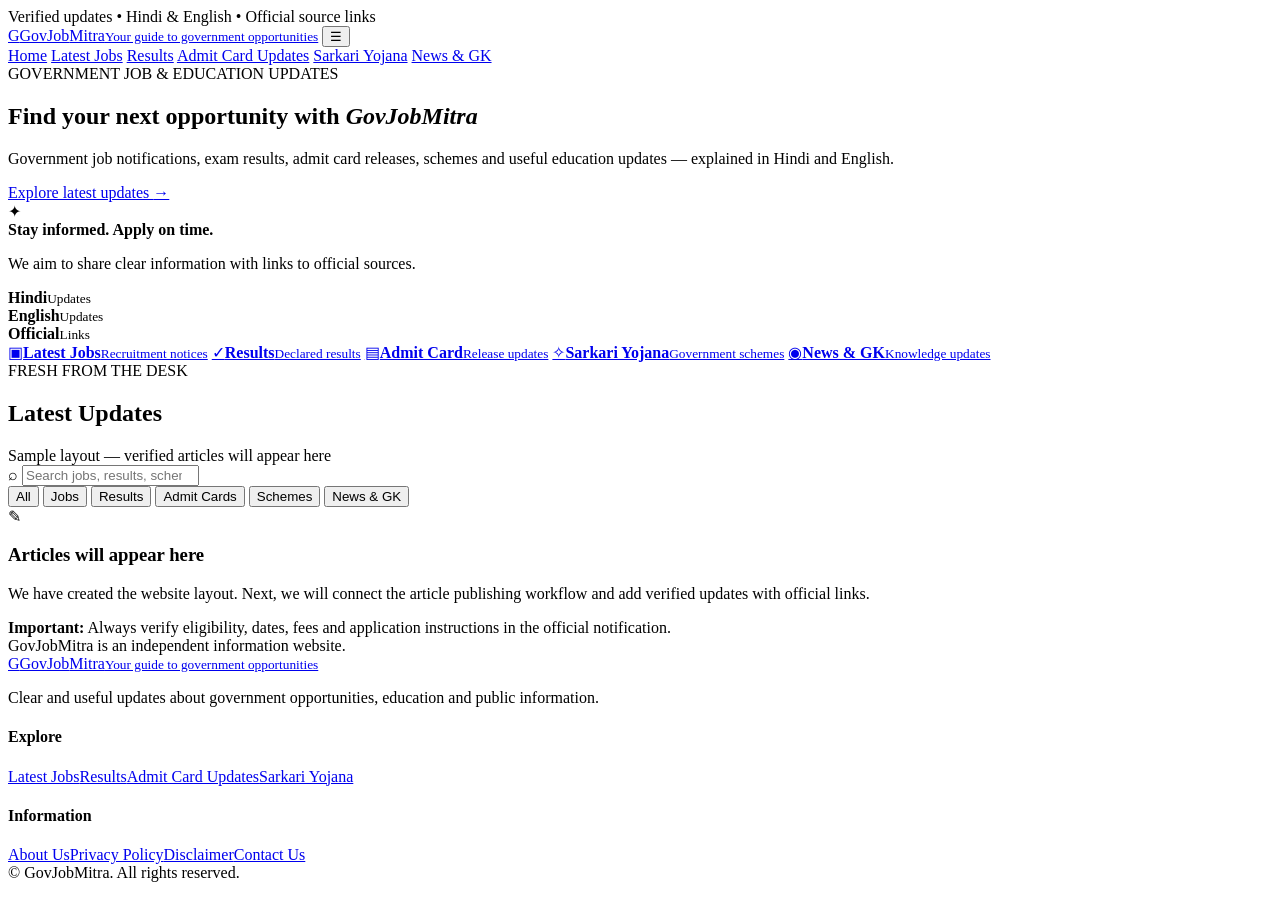
==== index.html @ 8c4be293 "Add files via upload" ====
<!doctype html>
<html lang="en">
<head>
  <meta charset="utf-8">
  <meta name="viewport" content="width=device-width, initial-scale=1">
  <meta name="description" content="GovJobMitra - Government job updates, results, admit card releases, schemes, education news and current affairs in Hindi and English.">
  <meta name="theme-color" content="#123b72">
  <title>GovJobMitra | Government Jobs, Results & Updates</title>
  <link rel="stylesheet" href="assets/style.css">
</head>
<body>
  <div class="topline">Verified updates • Hindi & English • Official source links</div>
  <header class="site-header">
    <a class="brand" href="./" aria-label="GovJobMitra home"><span class="brand-mark">G</span><span>GovJob<span class="brand-accent">Mitra</span><small>Your guide to government opportunities</small></span></a>
    <button class="menu-toggle" id="menuToggle" aria-label="Toggle navigation">☰</button>
    <nav id="mainNav">
      <a class="active" href="./">Home</a>
      <a href="#jobs">Latest Jobs</a>
      <a href="#results">Results</a>
      <a href="#admit-cards">Admit Card Updates</a>
      <a href="#schemes">Sarkari Yojana</a>
      <a href="#news">News & GK</a>
    </nav>
  </header>
  <main>
    <section class="hero">
      <div class="hero-copy">
        <span class="eyebrow">GOVERNMENT JOB & EDUCATION UPDATES</span>
        <h1>Find your next opportunity with <em>GovJobMitra</em></h1>
        <p>Government job notifications, exam results, admit card releases, schemes and useful education updates — explained in Hindi and English.</p>
        <a class="primary-btn" href="#latest">Explore latest updates <span>→</span></a>
      </div>
      <div class="hero-panel">
        <div class="panel-icon">✦</div>
        <strong>Stay informed. Apply on time.</strong>
        <p>We aim to share clear information with links to official sources.</p>
        <div class="hero-stats"><div><b>Hindi</b><small>Updates</small></div><div><b>English</b><small>Updates</small></div><div><b>Official</b><small>Links</small></div></div>
      </div>
    </section>

    <section class="quick-links" aria-label="Browse categories">
      <a href="#jobs"><span>▣</span><b>Latest Jobs</b><small>Recruitment notices</small></a>
      <a href="#results"><span>✓</span><b>Results</b><small>Declared results</small></a>
      <a href="#admit-cards"><span>▤</span><b>Admit Card</b><small>Release updates</small></a>
      <a href="#schemes"><span>✧</span><b>Sarkari Yojana</b><small>Government schemes</small></a>
      <a href="#news"><span>◉</span><b>News & GK</b><small>Knowledge updates</small></a>
    </section>

    <section class="content-section" id="latest">
      <div class="section-heading"><div><span class="eyebrow">FRESH FROM THE DESK</span><h2>Latest Updates</h2></div><span class="muted">Sample layout — verified articles will appear here</span></div>
      <div class="filter-row">
        <label class="searchbox">⌕ <input id="searchInput" type="search" placeholder="Search jobs, results, schemes..."></label>
        <div class="filters" id="filters">
          <button class="filter active" data-filter="All">All</button>
          <button class="filter" data-filter="Jobs">Jobs</button>
          <button class="filter" data-filter="Results">Results</button>
          <button class="filter" data-filter="Admit Card">Admit Cards</button>
          <button class="filter" data-filter="Schemes">Schemes</button>
          <button class="filter" data-filter="News & GK">News & GK</button>
        </div>
      </div>
      <div class="cards" id="articleGrid">
        <article class="empty-state"><div class="empty-icon">✎</div><h3>Articles will appear here</h3><p>We have created the website layout. Next, we will connect the article publishing workflow and add verified updates with official links.</p></article>
      </div>
    </section>

    <section class="notice-strip">
      <div><b>Important:</b> Always verify eligibility, dates, fees and application instructions in the official notification.</div>
      <span>GovJobMitra is an independent information website.</span>
    </section>
  </main>
  <footer>
    <div class="footer-main">
      <div class="footer-brand"><a class="brand" href="./"><span class="brand-mark">G</span><span>GovJob<span class="brand-accent">Mitra</span><small>Your guide to government opportunities</small></span></a><p>Clear and useful updates about government opportunities, education and public information.</p></div>
      <div><h4>Explore</h4><a href="#jobs">Latest Jobs</a><a href="#results">Results</a><a href="#admit-cards">Admit Card Updates</a><a href="#schemes">Sarkari Yojana</a></div>
      <div><h4>Information</h4><a href="about.html">About Us</a><a href="privacy.html">Privacy Policy</a><a href="disclaimer.html">Disclaimer</a><a href="contact.html">Contact Us</a></div>
    </div>
    <div class="copyright">© <span id="year"></span> GovJobMitra. All rights reserved.</div>
  </footer>
  <script src="assets/app.js"></script>
</body>
</html>
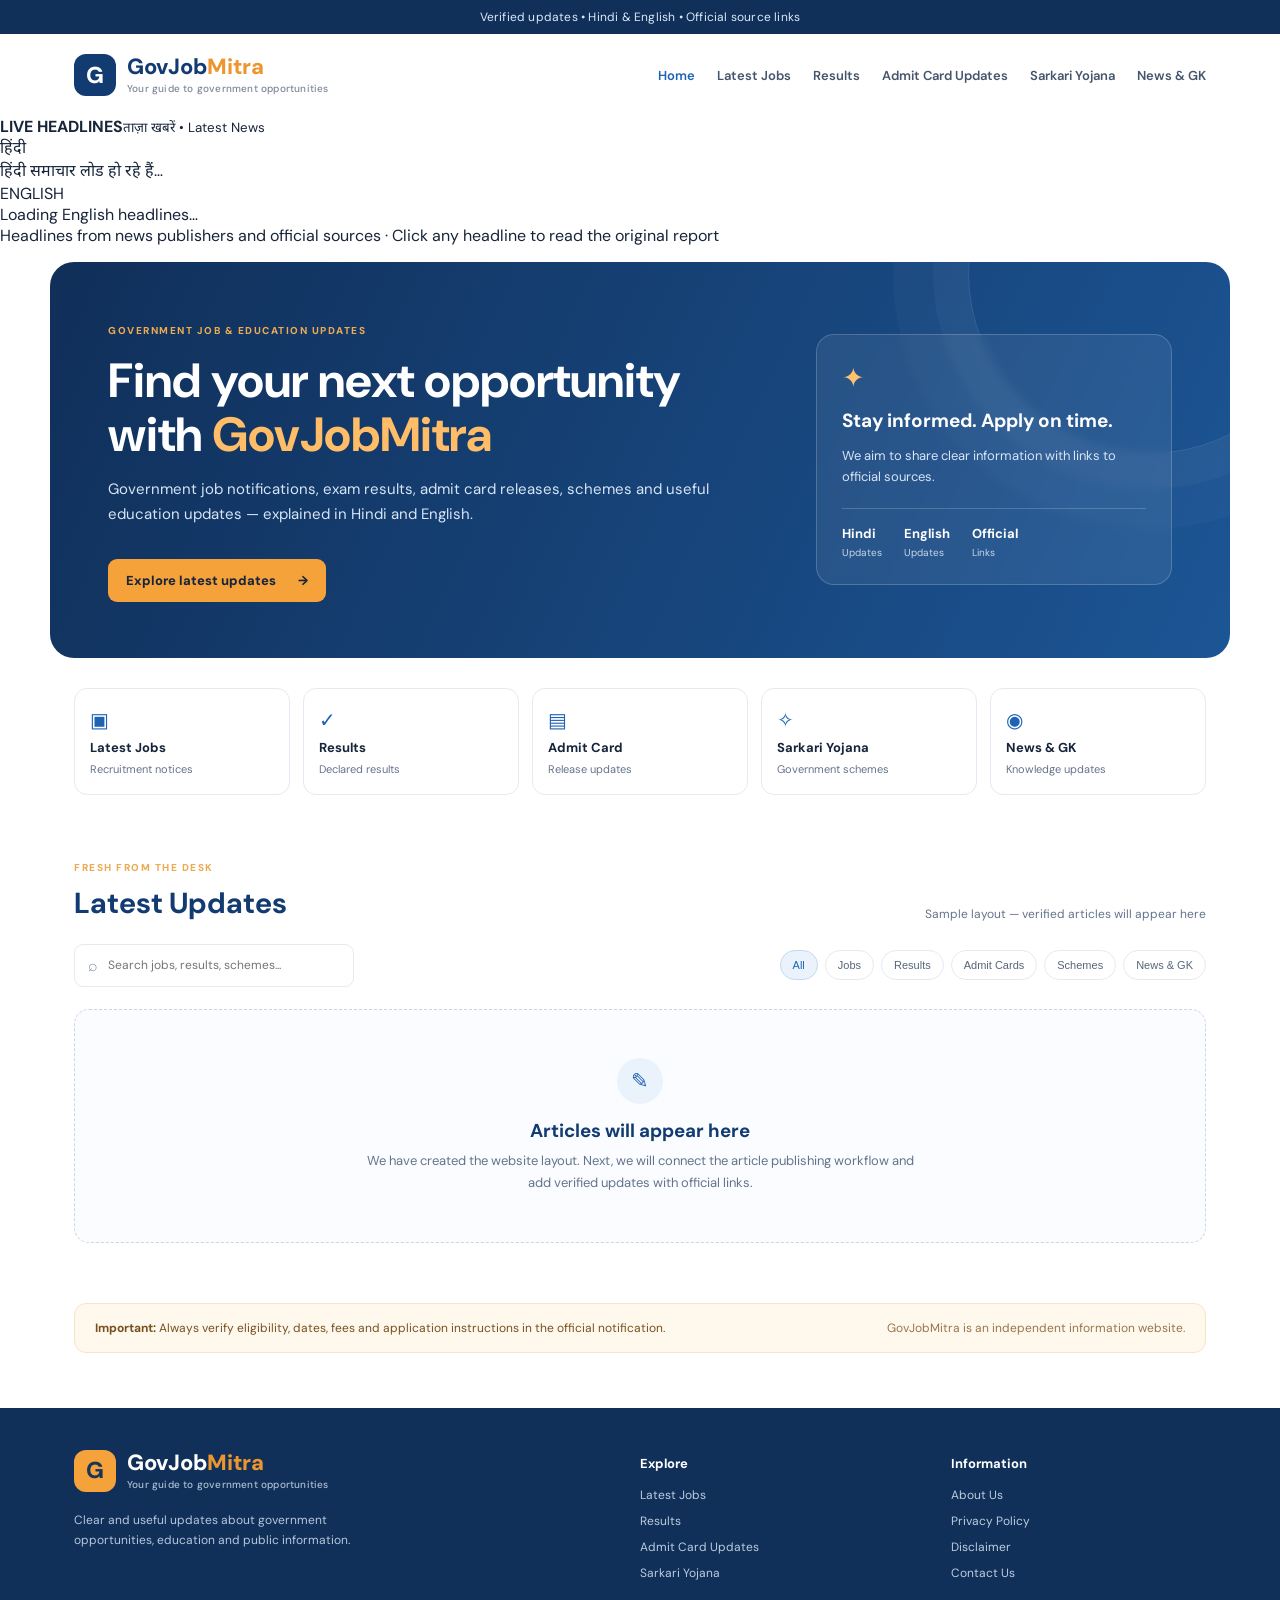
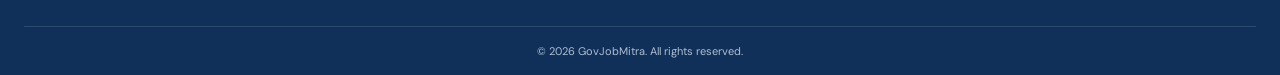
==== commit eca17c9a: "Add files via upload" ====
--- a/index.html
+++ b/index.html
@@ -3,11 +3,35 @@
 <head>
   <meta charset="utf-8">
   <meta name="viewport" content="width=device-width, initial-scale=1">
-  <meta name="description" content="GovJobMitra - Government job updates, results, admit card releases, schemes, education news and current affairs in Hindi and English.">
+  <meta name="description" content="Find the latest government job notifications, exam results, admit card updates, Sarkari Yojana and education news in Hindi and English with official source links.">
   <meta name="theme-color" content="#123b72">
-  <title>GovJobMitra | Government Jobs, Results & Updates</title>
+  <title>GovJobMitra | Government Jobs, Results & Admit Card Updates</title>
   <link rel="stylesheet" href="assets/style.css">
-</head>
+
+  <!-- SEO START -->
+  <meta name="robots" content="index, follow, max-image-preview:large">
+  <link rel="canonical" href="https://govjobmitra.pages.dev/">
+  <meta property="og:type" content="website">
+  <meta property="og:site_name" content="GovJobMitra">
+  <meta property="og:title" content="GovJobMitra | Government Jobs, Results & Admit Card Updates">
+  <meta property="og:description" content="Find the latest government job notifications, exam results, admit card updates, Sarkari Yojana and education news in Hindi and English with official source links.">
+  <meta property="og:url" content="https://govjobmitra.pages.dev/">
+  <meta name="twitter:card" content="summary">
+  <meta name="twitter:title" content="GovJobMitra | Government Jobs, Results & Admit Card Updates">
+  <meta name="twitter:description" content="Find the latest government job notifications, exam results, admit card updates, Sarkari Yojana and education news in Hindi and English with official source links.">
+  <!-- SEO END -->
+  <script type="application/ld+json">
+  {
+    "@context": "https://schema.org",
+    "@type": "WebSite",
+    "name": "GovJobMitra",
+    "url": "https://govjobmitra.pages.dev/",
+    "description": "Government job notifications, results, admit card updates, schemes and education news in Hindi and English.",
+    "inLanguage": ["hi-IN", "en-IN"]
+  }
+  </script>
+
+  </head>
 <body>
   <div class="topline">Verified updates • Hindi & English • Official source links</div>
   <header class="site-header">
@@ -22,7 +46,17 @@
       <a href="#news">News & GK</a>
     </nav>
   </header>
+  <section class="news-ticker" aria-label="Latest Hindi and English news headlines">
+    <div class="ticker-heading"><span class="ticker-live-dot"></span><strong>LIVE HEADLINES</strong><small>ताज़ा खबरें • Latest News</small></div>
+    <div class="ticker-lanes">
+      <div class="ticker-lane"><span class="ticker-language">हिंदी</span><div class="ticker-window"><div class="ticker-track" id="tickerHindi"><span class="ticker-loading">हिंदी समाचार लोड हो रहे हैं…</span></div></div></div>
+      <div class="ticker-lane"><span class="ticker-language english">ENGLISH</span><div class="ticker-window"><div class="ticker-track" id="tickerEnglish"><span class="ticker-loading">Loading English headlines…</span></div></div></div>
+    </div>
+    <div class="ticker-footnote" id="tickerStatus">Headlines from news publishers and official sources · Click any headline to read the original report</div>
+  </section>
   <main>
+    <!-- Ad placements are pre-defined but hidden. No ads or ad scripts load until explicitly enabled. -->
+    <div class="ad-slot" data-ad-position="home-top" hidden aria-hidden="true"></div>
     <section class="hero">
       <div class="hero-copy">
         <span class="eyebrow">GOVERNMENT JOB & EDUCATION UPDATES</span>
@@ -59,11 +93,13 @@
           <button class="filter" data-filter="News & GK">News & GK</button>
         </div>
       </div>
+      <div class="ad-slot" data-ad-position="home-feed" hidden aria-hidden="true"></div>
       <div class="cards" id="articleGrid">
         <article class="empty-state"><div class="empty-icon">✎</div><h3>Articles will appear here</h3><p>We have created the website layout. Next, we will connect the article publishing workflow and add verified updates with official links.</p></article>
       </div>
     </section>
 
+    <div class="ad-slot" data-ad-position="home-bottom" hidden aria-hidden="true"></div>
     <section class="notice-strip">
       <div><b>Important:</b> Always verify eligibility, dates, fees and application instructions in the official notification.</div>
       <span>GovJobMitra is an independent information website.</span>
--- a/assets/style.css
+++ b/assets/style.css
@@ -0,0 +1,3 @@
+@import url('https://fonts.googleapis.com/css2?family=DM+Sans:wght@400;500;600;700;800&family=Noto+Sans+Devanagari:wght@400;500;600;700&display=swap');
+:root{--navy:#123b72;--blue:#1f63b5;--ink:#17253a;--muted:#64748b;--line:#e5eaf1;--pale:#f3f7fc;--orange:#f59b32}
+*{box-sizing:border-box}html{scroll-behavior:smooth}body{margin:0;color:var(--ink);font-family:'DM Sans','Noto Sans Devanagari',sans-serif;background:#fff}.topline{background:#102f59;color:#dce9fb;text-align:center;padding:9px 16px;font-size:12px;letter-spacing:.2px}.site-header{max-width:1180px;margin:auto;padding:20px 24px;display:flex;align-items:center;justify-content:space-between;gap:24px}.brand{display:flex;align-items:center;gap:11px;text-decoration:none;color:var(--navy);font-weight:800;font-size:22px;line-height:1}.brand small{display:block;color:#7b8798;font-size:10px;font-weight:500;margin-top:6px;letter-spacing:.2px}.brand-mark{display:grid;place-items:center;background:var(--navy);color:white;border-radius:12px;width:42px;height:42px;font-size:23px}.brand-accent{color:#ed9630}nav{display:flex;align-items:center;gap:22px}nav a{font-size:13px;font-weight:600;text-decoration:none;color:#45546a}nav a:hover,nav a.active{color:var(--blue)}.menu-toggle{display:none;border:1px solid var(--line);background:white;border-radius:8px;padding:8px 12px;font-size:20px}.hero{max-width:1180px;margin:16px auto 30px;padding:56px 58px;border-radius:24px;background:linear-gradient(115deg,#102f59,#1c5595);color:white;display:grid;grid-template-columns:1.5fr .8fr;gap:40px;align-items:center;overflow:hidden;position:relative}.hero:after{content:"";position:absolute;width:360px;height:360px;border:1px solid #ffffff20;border-radius:50%;right:-100px;top:-170px;box-shadow:0 0 0 35px #ffffff08,0 0 0 75px #ffffff06}.eyebrow{font-size:10px;font-weight:800;letter-spacing:1.5px;color:#edaa54}.hero h1{font-size:clamp(32px,4vw,48px);line-height:1.12;max-width:650px;margin:15px 0}.hero h1 em{font-style:normal;color:#ffbd68}.hero-copy p{max-width:620px;color:#d7e5f6;line-height:1.7;font-size:15px}.primary-btn{display:inline-flex;gap:22px;align-items:center;margin-top:16px;padding:13px 18px;border-radius:9px;background:#f5a23b;color:#17253a;text-decoration:none;font-weight:800;font-size:13px}.hero-panel{z-index:1;background:#ffffff12;border:1px solid #ffffff30;border-radius:18px;padding:25px;backdrop-filter:blur(4px)}.panel-icon{font-size:27px;color:#ffc16d}.hero-panel strong{display:block;font-size:19px;margin:13px 0 8px}.hero-panel p{font-size:13px;color:#d7e5f6;line-height:1.6}.hero-stats{display:flex;gap:22px;border-top:1px solid #ffffff30;margin-top:20px;padding-top:16px}.hero-stats b,.hero-stats small{display:block}.hero-stats b{font-size:13px}.hero-stats small{font-size:10px;color:#c6d7ea;margin-top:4px}.quick-links{max-width:1180px;margin:0 auto 60px;padding:0 24px;display:grid;grid-template-columns:repeat(5,1fr);gap:13px}.quick-links a{padding:18px 15px;border:1px solid var(--line);border-radius:13px;text-decoration:none;color:var(--ink);display:grid;gap:6px;transition:.2s}.quick-links a:hover{border-color:#9dbce2;transform:translateY(-2px);box-shadow:0 8px 24px #183b6410}.quick-links span{color:var(--blue);font-size:20px}.quick-links b{font-size:13px}.quick-links small{font-size:11px;color:var(--muted)}.content-section{max-width:1180px;margin:0 auto;padding:0 24px 60px}.section-heading{display:flex;align-items:end;justify-content:space-between;margin-bottom:22px}.section-heading h2{font-size:29px;margin:8px 0 0;color:var(--navy)}.muted{font-size:12px;color:var(--muted)}.filter-row{display:flex;justify-content:space-between;align-items:center;gap:20px;flex-wrap:wrap;margin-bottom:22px}.searchbox{border:1px solid var(--line);border-radius:9px;padding:10px 13px;color:#8492a6;min-width:280px;display:flex;gap:8px;align-items:center}.searchbox input{border:0;outline:0;font:inherit;font-size:12px;width:100%}.filters{display:flex;gap:7px;flex-wrap:wrap}.filter{border:1px solid var(--line);background:white;border-radius:30px;padding:8px 12px;font-size:11px;color:#56657a;cursor:pointer}.filter.active,.filter:hover{background:#eaf2fc;border-color:#c5d9f1;color:var(--blue)}.cards{display:grid;grid-template-columns:repeat(3,1fr);gap:16px}.empty-state{grid-column:1/-1;border:1px dashed #cbd6e3;background:#fafcff;border-radius:15px;text-align:center;padding:48px 20px}.empty-icon{margin:auto;background:#eaf2fc;color:var(--blue);width:46px;height:46px;border-radius:50%;display:grid;place-items:center;font-size:21px}.empty-state h3{margin:14px 0 7px;color:var(--navy)}.empty-state p{max-width:570px;margin:auto;color:var(--muted);font-size:13px;line-height:1.7}.notice-strip{max-width:1132px;margin:0 auto 55px;background:#fff8ed;border:1px solid #f7e4c6;border-radius:12px;padding:16px 20px;display:flex;justify-content:space-between;gap:18px;color:#75511f;font-size:12px}.notice-strip span{color:#96764a}footer{background:#102f59;color:#d9e5f4;padding:42px 24px 0}.footer-main{max-width:1132px;margin:auto;display:grid;grid-template-columns:2fr 1fr 1fr;gap:55px;padding-bottom:35px}.footer-brand .brand{color:white}.footer-brand .brand-mark{background:#f5a23b;color:#17345a}.footer-brand .brand small{color:#aebfd3}.footer-brand p{max-width:330px;color:#b7c8dc;font-size:12px;line-height:1.7;margin-top:18px}footer h4{font-size:13px;color:white;margin:5px 0 15px}footer .footer-main>div:not(:first-child) a{display:block;color:#bdcde0;text-decoration:none;font-size:12px;margin:10px 0}footer a:hover{color:#ffc16d!important}.copyright{border-top:1px solid #ffffff20;text-align:center;padding:17px;font-size:11px;color:#aebfd3}.legal{max-width:850px;margin:55px auto;padding:0 24px;min-height:45vh;line-height:1.8}.legal h1{color:var(--navy)}@media(max-width:850px){.site-header{padding:16px 20px;flex-wrap:wrap}.menu-toggle{display:block}nav{display:none;width:100%;flex-direction:column;align-items:flex-start;gap:0;padding:8px 0}nav.open{display:flex}nav a{padding:10px 0}.hero{margin:10px 16px 25px;padding:36px 27px;grid-template-columns:1fr}.hero-panel{max-width:440px}.quick-links{grid-template-columns:repeat(2,1fr);padding:0 16px;margin-bottom:45px}.quick-links a:last-child{grid-column:span 2}.content-section{padding:0 16px 45px}.cards{grid-template-columns:1fr 1fr}.notice-strip{margin:0 16px 40px;display:block}.notice-strip span{display:block;margin-top:8px}.footer-main{grid-template-columns:1fr 1fr;gap:25px}.footer-brand{grid-column:1/-1}}@media(max-width:560px){.hero{padding:31px 22px}.hero h1{font-size:34px}.section-heading{display:block}.muted{display:block;margin-top:10px}.cards{grid-template-columns:1fr}.searchbox{min-width:100%}.footer-main{grid-template-columns:1fr 1fr;gap:20px}.footer-brand{grid-column:1/-1}}
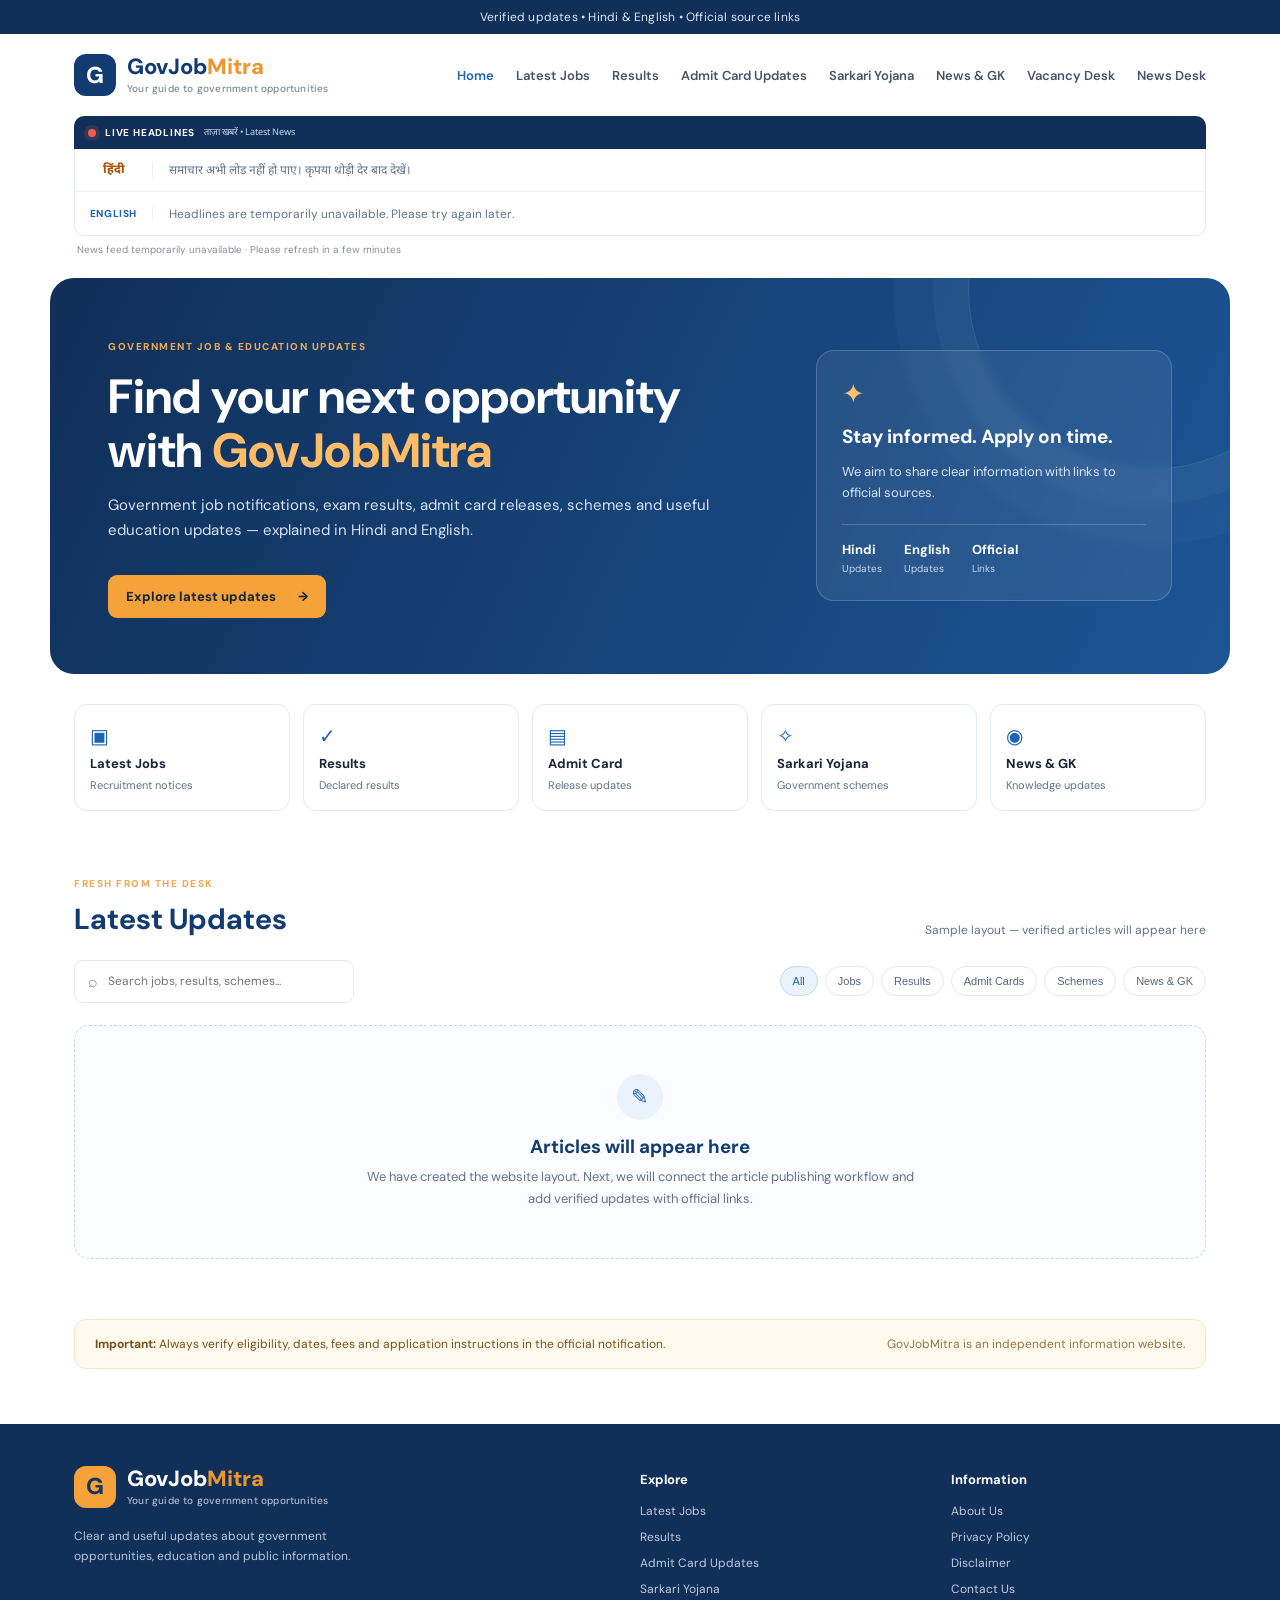
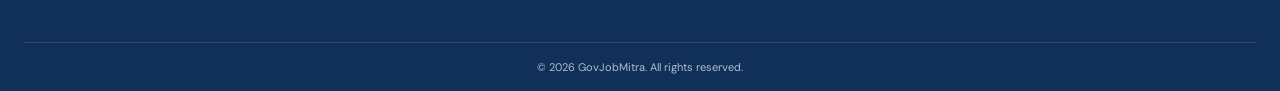
==== commit ec8a1754: "Add editorial desks to site navigation" ====
--- a/index.html
+++ b/index.html
@@ -44,6 +44,8 @@
       <a href="#admit-cards">Admit Card Updates</a>
       <a href="#schemes">Sarkari Yojana</a>
       <a href="#news">News & GK</a>
+      <a href="vacancy-desk.html">Vacancy Desk</a>
+      <a href="news-desk.html">News Desk</a>
     </nav>
   </header>
   <section class="news-ticker" aria-label="Latest Hindi and English news headlines">
--- a/assets/style.css
+++ b/assets/style.css
@@ -1,3 +1,33 @@
 @import url('https://fonts.googleapis.com/css2?family=DM+Sans:wght@400;500;600;700;800&family=Noto+Sans+Devanagari:wght@400;500;600;700&display=swap');
 :root{--navy:#123b72;--blue:#1f63b5;--ink:#17253a;--muted:#64748b;--line:#e5eaf1;--pale:#f3f7fc;--orange:#f59b32}
 *{box-sizing:border-box}html{scroll-behavior:smooth}body{margin:0;color:var(--ink);font-family:'DM Sans','Noto Sans Devanagari',sans-serif;background:#fff}.topline{background:#102f59;color:#dce9fb;text-align:center;padding:9px 16px;font-size:12px;letter-spacing:.2px}.site-header{max-width:1180px;margin:auto;padding:20px 24px;display:flex;align-items:center;justify-content:space-between;gap:24px}.brand{display:flex;align-items:center;gap:11px;text-decoration:none;color:var(--navy);font-weight:800;font-size:22px;line-height:1}.brand small{display:block;color:#7b8798;font-size:10px;font-weight:500;margin-top:6px;letter-spacing:.2px}.brand-mark{display:grid;place-items:center;background:var(--navy);color:white;border-radius:12px;width:42px;height:42px;font-size:23px}.brand-accent{color:#ed9630}nav{display:flex;align-items:center;gap:22px}nav a{font-size:13px;font-weight:600;text-decoration:none;color:#45546a}nav a:hover,nav a.active{color:var(--blue)}.menu-toggle{display:none;border:1px solid var(--line);background:white;border-radius:8px;padding:8px 12px;font-size:20px}.hero{max-width:1180px;margin:16px auto 30px;padding:56px 58px;border-radius:24px;background:linear-gradient(115deg,#102f59,#1c5595);color:white;display:grid;grid-template-columns:1.5fr .8fr;gap:40px;align-items:center;overflow:hidden;position:relative}.hero:after{content:"";position:absolute;width:360px;height:360px;border:1px solid #ffffff20;border-radius:50%;right:-100px;top:-170px;box-shadow:0 0 0 35px #ffffff08,0 0 0 75px #ffffff06}.eyebrow{font-size:10px;font-weight:800;letter-spacing:1.5px;color:#edaa54}.hero h1{font-size:clamp(32px,4vw,48px);line-height:1.12;max-width:650px;margin:15px 0}.hero h1 em{font-style:normal;color:#ffbd68}.hero-copy p{max-width:620px;color:#d7e5f6;line-height:1.7;font-size:15px}.primary-btn{display:inline-flex;gap:22px;align-items:center;margin-top:16px;padding:13px 18px;border-radius:9px;background:#f5a23b;color:#17253a;text-decoration:none;font-weight:800;font-size:13px}.hero-panel{z-index:1;background:#ffffff12;border:1px solid #ffffff30;border-radius:18px;padding:25px;backdrop-filter:blur(4px)}.panel-icon{font-size:27px;color:#ffc16d}.hero-panel strong{display:block;font-size:19px;margin:13px 0 8px}.hero-panel p{font-size:13px;color:#d7e5f6;line-height:1.6}.hero-stats{display:flex;gap:22px;border-top:1px solid #ffffff30;margin-top:20px;padding-top:16px}.hero-stats b,.hero-stats small{display:block}.hero-stats b{font-size:13px}.hero-stats small{font-size:10px;color:#c6d7ea;margin-top:4px}.quick-links{max-width:1180px;margin:0 auto 60px;padding:0 24px;display:grid;grid-template-columns:repeat(5,1fr);gap:13px}.quick-links a{padding:18px 15px;border:1px solid var(--line);border-radius:13px;text-decoration:none;color:var(--ink);display:grid;gap:6px;transition:.2s}.quick-links a:hover{border-color:#9dbce2;transform:translateY(-2px);box-shadow:0 8px 24px #183b6410}.quick-links span{color:var(--blue);font-size:20px}.quick-links b{font-size:13px}.quick-links small{font-size:11px;color:var(--muted)}.content-section{max-width:1180px;margin:0 auto;padding:0 24px 60px}.section-heading{display:flex;align-items:end;justify-content:space-between;margin-bottom:22px}.section-heading h2{font-size:29px;margin:8px 0 0;color:var(--navy)}.muted{font-size:12px;color:var(--muted)}.filter-row{display:flex;justify-content:space-between;align-items:center;gap:20px;flex-wrap:wrap;margin-bottom:22px}.searchbox{border:1px solid var(--line);border-radius:9px;padding:10px 13px;color:#8492a6;min-width:280px;display:flex;gap:8px;align-items:center}.searchbox input{border:0;outline:0;font:inherit;font-size:12px;width:100%}.filters{display:flex;gap:7px;flex-wrap:wrap}.filter{border:1px solid var(--line);background:white;border-radius:30px;padding:8px 12px;font-size:11px;color:#56657a;cursor:pointer}.filter.active,.filter:hover{background:#eaf2fc;border-color:#c5d9f1;color:var(--blue)}.cards{display:grid;grid-template-columns:repeat(3,1fr);gap:16px}.empty-state{grid-column:1/-1;border:1px dashed #cbd6e3;background:#fafcff;border-radius:15px;text-align:center;padding:48px 20px}.empty-icon{margin:auto;background:#eaf2fc;color:var(--blue);width:46px;height:46px;border-radius:50%;display:grid;place-items:center;font-size:21px}.empty-state h3{margin:14px 0 7px;color:var(--navy)}.empty-state p{max-width:570px;margin:auto;color:var(--muted);font-size:13px;line-height:1.7}.notice-strip{max-width:1132px;margin:0 auto 55px;background:#fff8ed;border:1px solid #f7e4c6;border-radius:12px;padding:16px 20px;display:flex;justify-content:space-between;gap:18px;color:#75511f;font-size:12px}.notice-strip span{color:#96764a}footer{background:#102f59;color:#d9e5f4;padding:42px 24px 0}.footer-main{max-width:1132px;margin:auto;display:grid;grid-template-columns:2fr 1fr 1fr;gap:55px;padding-bottom:35px}.footer-brand .brand{color:white}.footer-brand .brand-mark{background:#f5a23b;color:#17345a}.footer-brand .brand small{color:#aebfd3}.footer-brand p{max-width:330px;color:#b7c8dc;font-size:12px;line-height:1.7;margin-top:18px}footer h4{font-size:13px;color:white;margin:5px 0 15px}footer .footer-main>div:not(:first-child) a{display:block;color:#bdcde0;text-decoration:none;font-size:12px;margin:10px 0}footer a:hover{color:#ffc16d!important}.copyright{border-top:1px solid #ffffff20;text-align:center;padding:17px;font-size:11px;color:#aebfd3}.legal{max-width:850px;margin:55px auto;padding:0 24px;min-height:45vh;line-height:1.8}.legal h1{color:var(--navy)}@media(max-width:850px){.site-header{padding:16px 20px;flex-wrap:wrap}.menu-toggle{display:block}nav{display:none;width:100%;flex-direction:column;align-items:flex-start;gap:0;padding:8px 0}nav.open{display:flex}nav a{padding:10px 0}.hero{margin:10px 16px 25px;padding:36px 27px;grid-template-columns:1fr}.hero-panel{max-width:440px}.quick-links{grid-template-columns:repeat(2,1fr);padding:0 16px;margin-bottom:45px}.quick-links a:last-child{grid-column:span 2}.content-section{padding:0 16px 45px}.cards{grid-template-columns:1fr 1fr}.notice-strip{margin:0 16px 40px;display:block}.notice-strip span{display:block;margin-top:8px}.footer-main{grid-template-columns:1fr 1fr;gap:25px}.footer-brand{grid-column:1/-1}}@media(max-width:560px){.hero{padding:31px 22px}.hero h1{font-size:34px}.section-heading{display:block}.muted{display:block;margin-top:10px}.cards{grid-template-columns:1fr}.searchbox{min-width:100%}.footer-main{grid-template-columns:1fr 1fr;gap:20px}.footer-brand{grid-column:1/-1}}
+
+
+/* Hindi + English live news ticker */
+.news-ticker{max-width:1180px;margin:0 auto 22px;padding:0 24px;color:var(--ink)}
+.ticker-heading{display:flex;align-items:center;gap:9px;padding:10px 14px;background:#102f59;color:#fff;border-radius:10px 10px 0 0;font-size:11px}
+.ticker-heading strong{letter-spacing:.8px;font-size:10px}
+.ticker-heading small{color:#c8d9ee;font-family:'Noto Sans Devanagari',sans-serif}
+.ticker-live-dot{width:8px;height:8px;background:#f35d54;border-radius:50%;box-shadow:0 0 0 4px #f35d5428;flex:none}
+.ticker-lanes{border:1px solid var(--line);border-top:0;border-radius:0 0 10px 10px;overflow:hidden;background:#fff}
+.ticker-lane{display:flex;align-items:center;min-height:43px;border-bottom:1px solid #edf1f6;overflow:hidden}
+.ticker-lane:last-child{border-bottom:0}
+.ticker-language{width:78px;flex:none;text-align:center;font-family:'Noto Sans Devanagari',sans-serif;font-size:12px;font-weight:800;color:#b45309;border-right:1px solid #edf1f6}
+.ticker-language.english{font-family:'DM Sans',sans-serif;color:var(--blue);font-size:10px;letter-spacing:.6px}
+.ticker-window{overflow:hidden;white-space:nowrap;flex:1;min-width:0}
+.ticker-track{display:flex;width:max-content;align-items:center}
+.ticker-group{display:flex;align-items:center;flex:none;animation:ticker-scroll 95s linear infinite}
+.ticker-lane:hover .ticker-group{animation-play-state:paused}
+.ticker-item{display:inline-flex;align-items:center;gap:8px;padding:0 24px;border-right:1px solid #e8edf4;color:#334155;text-decoration:none;font-size:12px;white-space:nowrap;max-width:620px}
+.ticker-item:hover{color:var(--blue);text-decoration:underline}
+.ticker-source{font-size:10px;font-weight:800;color:#d97706}
+.ticker-loading{padding:12px 16px;color:var(--muted);font-size:12px}
+.ticker-footnote{padding:7px 3px 0;color:#8290a2;font-size:10px}
+@keyframes ticker-scroll{from{transform:translateX(0)}to{transform:translateX(-100%)}}
+@media(max-width:850px){.news-ticker{padding:0 16px;margin-bottom:18px}.ticker-item{padding:0 16px;max-width:460px}}
+@media(prefers-reduced-motion:reduce){.ticker-group{animation:none}}
+
+/* Internal news detail page */
+.back-home{color:var(--blue);text-decoration:none;font-weight:700;font-size:13px}.news-detail-wrap{max-width:1080px;margin:24px auto 60px;padding:0 24px}.news-breadcrumb{font-size:12px;color:var(--muted);margin-bottom:18px}.news-breadcrumb a{color:var(--blue);text-decoration:none}.news-detail{border:1px solid var(--line);border-radius:18px;padding:34px;background:#fff;box-shadow:0 10px 30px #183b6408}.news-category{display:inline-block;color:#a85b09;background:#fff4e5;border-radius:30px;padding:6px 10px;font-size:10px;font-weight:800;letter-spacing:.4px}.news-detail h1{font-size:clamp(25px,4vw,38px);line-height:1.3;color:var(--navy);margin:16px 0 10px}.news-meta{font-size:12px;color:var(--muted)}.news-summary{font-size:16px;line-height:1.8;color:#43536a;margin:25px 0}.news-note{background:#f3f7fc;border-left:3px solid var(--blue);padding:14px 16px;color:#53657b;font-size:12px;line-height:1.7;margin:20px 0}.related-news{margin-top:42px}.related-grid{display:grid;grid-template-columns:repeat(3,1fr);gap:14px}.related-card{display:block;padding:18px;border:1px solid var(--line);border-radius:13px;text-decoration:none;color:var(--ink);transition:.2s}.related-card:hover{border-color:#9dbce2;transform:translateY(-2px)}.related-card h3{font-size:15px;line-height:1.5;color:var(--navy);margin:12px 0}.related-card small{font-size:11px;color:var(--muted)}@media(max-width:700px){.news-detail-wrap{padding:0 16px}.news-detail{padding:22px}.related-grid{grid-template-columns:1fr}}
+
+.news-section-title{font-size:19px;color:var(--navy);margin:24px 0 10px}.news-source-line{font-size:12px;color:var(--muted);margin-top:24px}.news-source-line a{color:var(--blue);font-weight:700;text-decoration:none}.news-source-line a:hover{text-decoration:underline}
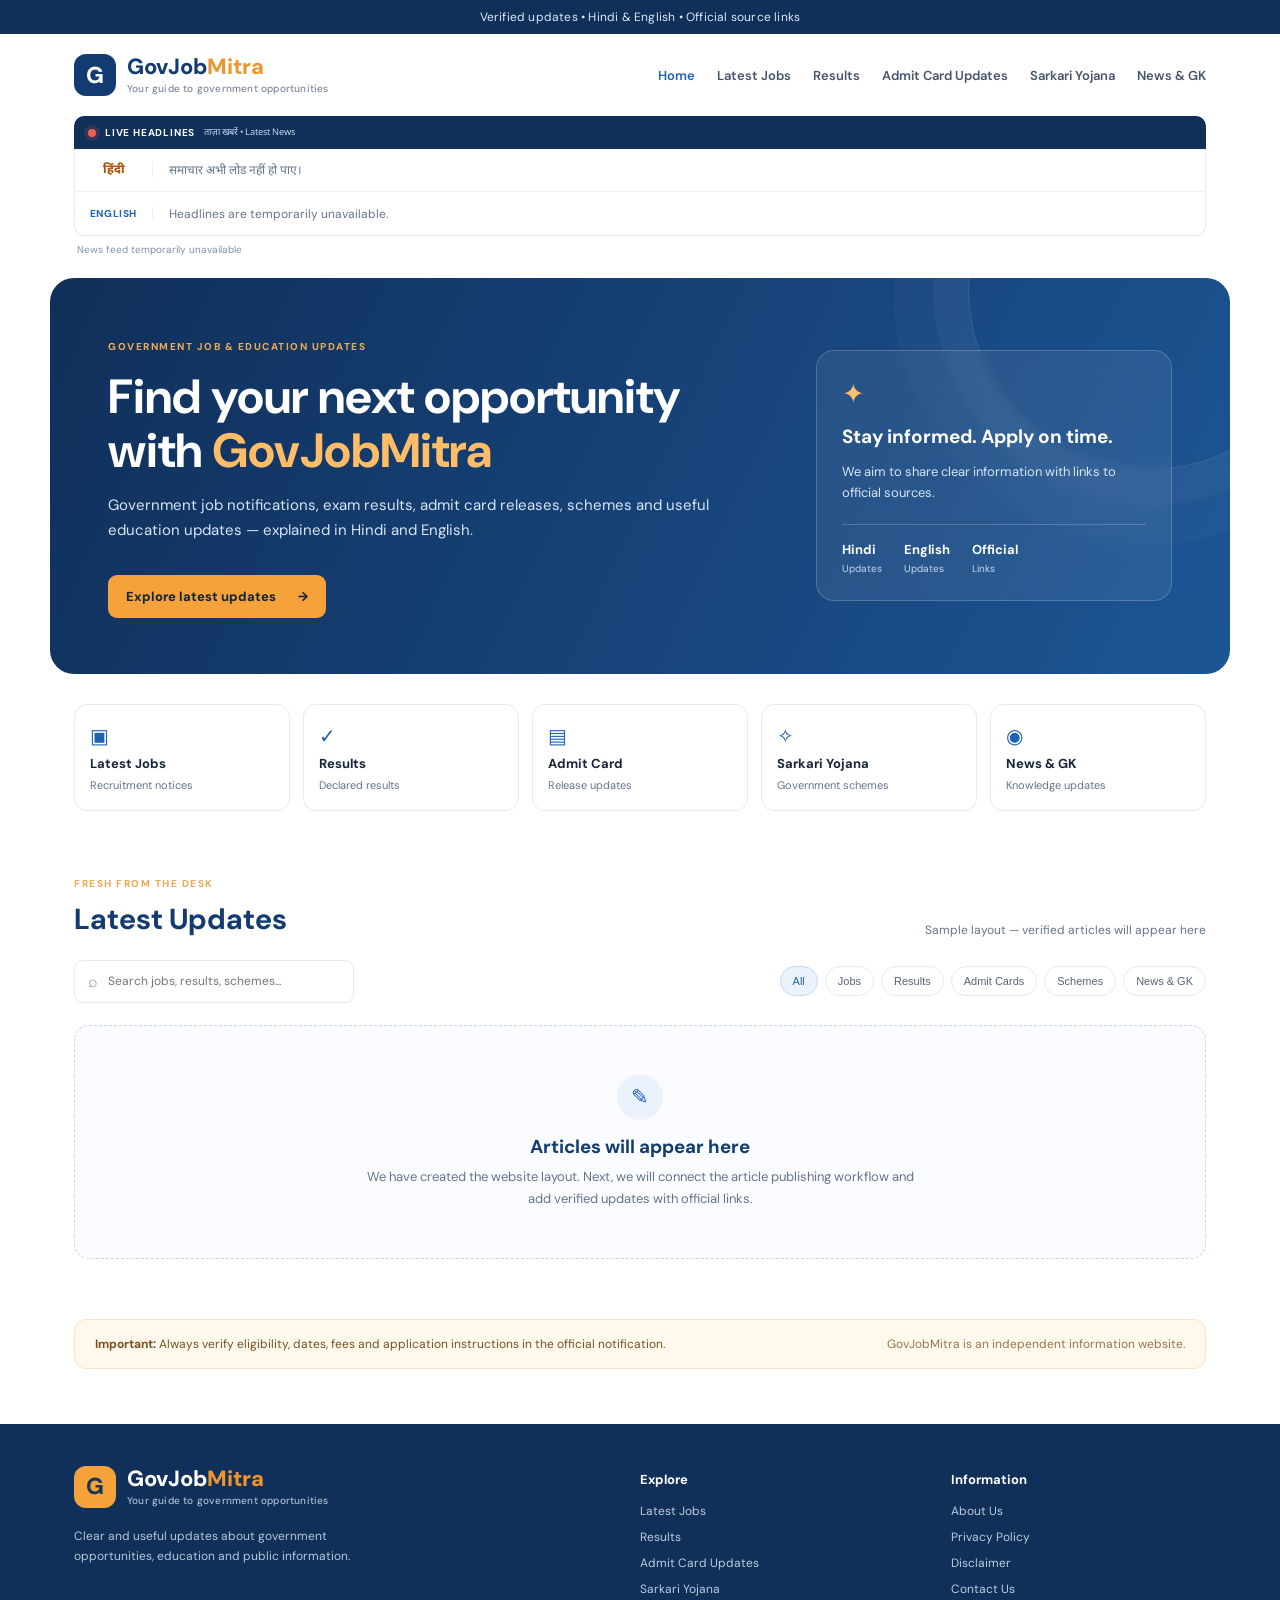
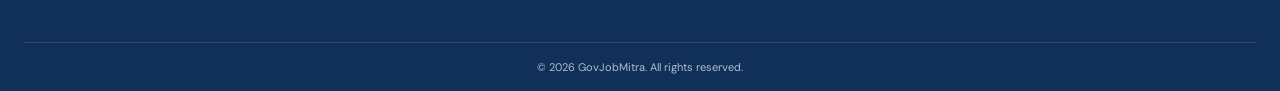
==== commit 27762017: "Remove public links to internal desks" ====
--- a/index.html
+++ b/index.html
@@ -44,8 +44,6 @@
       <a href="#admit-cards">Admit Card Updates</a>
       <a href="#schemes">Sarkari Yojana</a>
       <a href="#news">News & GK</a>
-      <a href="vacancy-desk.html">Vacancy Desk</a>
-      <a href="news-desk.html">News Desk</a>
     </nav>
   </header>
   <section class="news-ticker" aria-label="Latest Hindi and English news headlines">
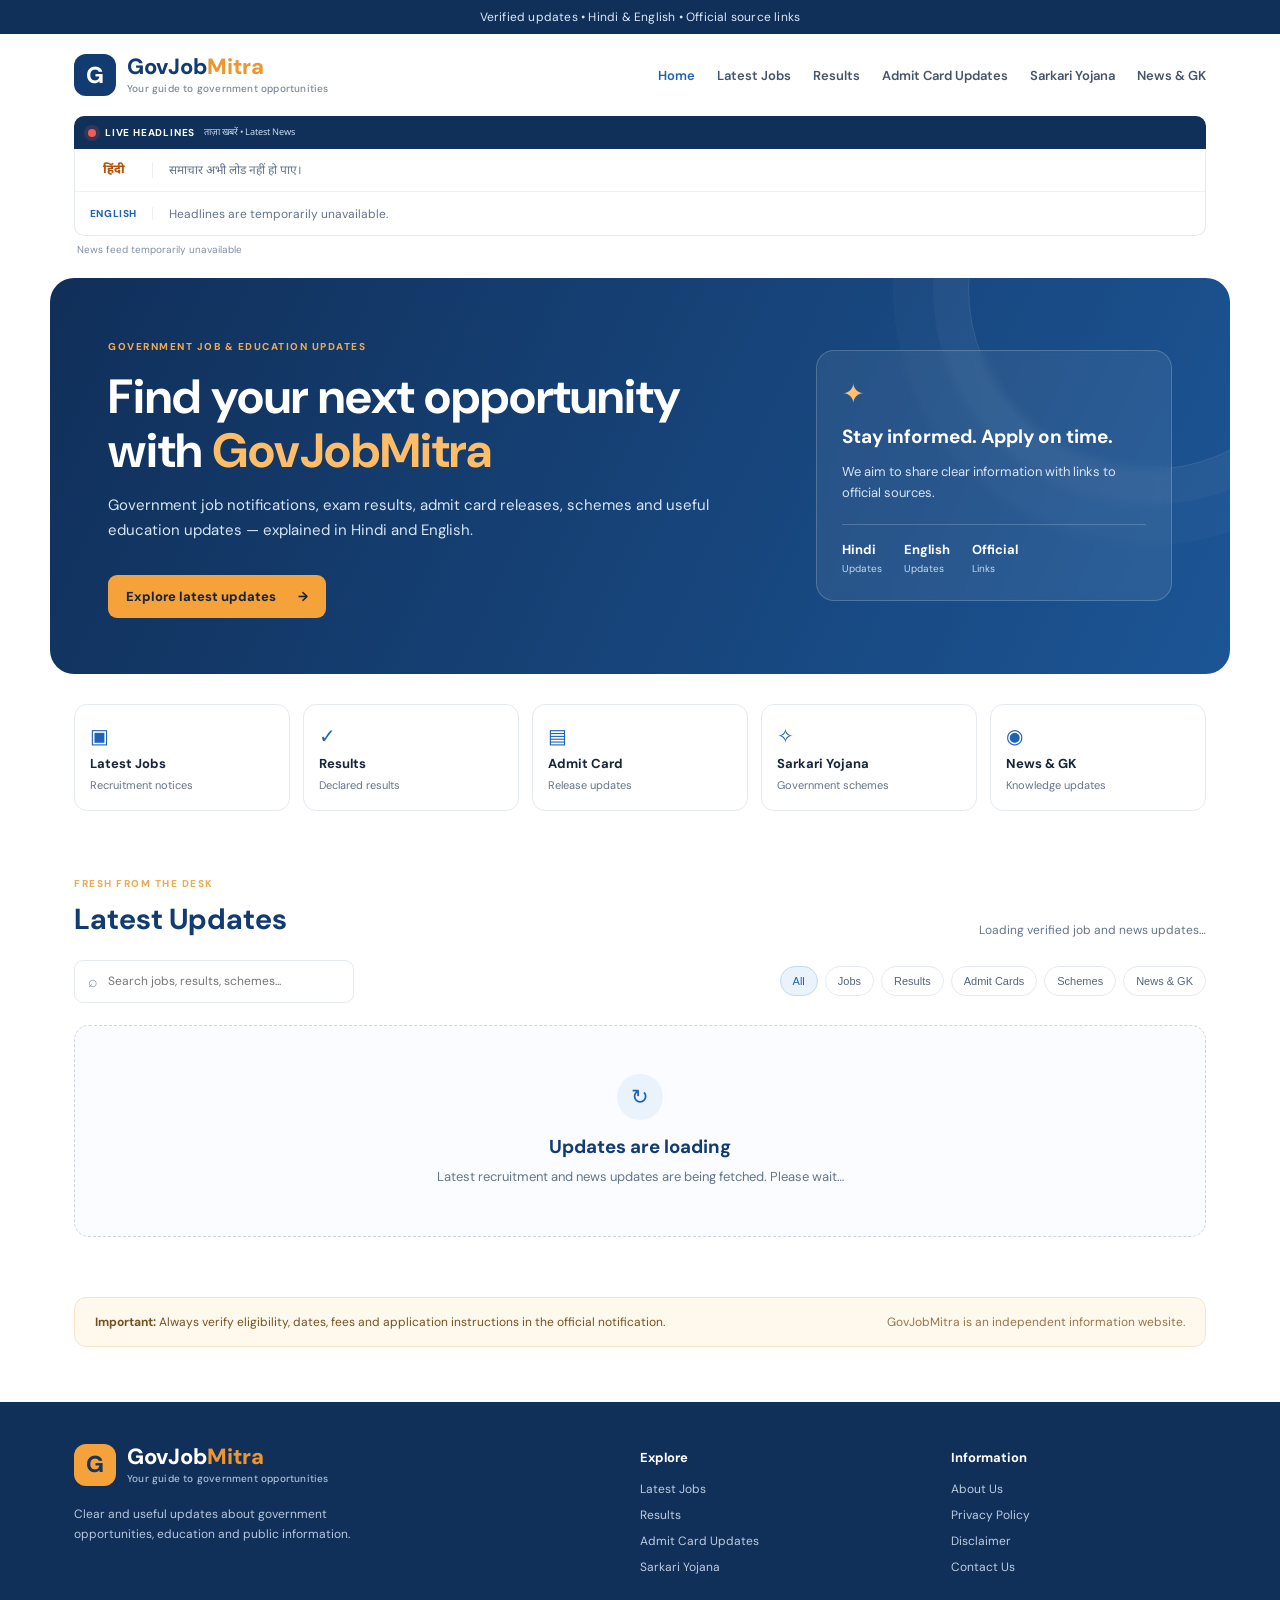
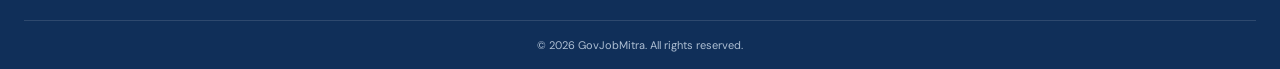
==== commit e63b7d0d: "Connect homepage latest updates section" ====
--- a/index.html
+++ b/index.html
@@ -81,7 +81,7 @@
     </section>
 
     <section class="content-section" id="latest">
-      <div class="section-heading"><div><span class="eyebrow">FRESH FROM THE DESK</span><h2>Latest Updates</h2></div><span class="muted">Sample layout — verified articles will appear here</span></div>
+      <div class="section-heading"><div><span class="eyebrow">FRESH FROM THE DESK</span><h2>Latest Updates</h2></div><span class="muted" id="feedStatus">Loading verified job and news updates…</span></div>
       <div class="filter-row">
         <label class="searchbox">⌕ <input id="searchInput" type="search" placeholder="Search jobs, results, schemes..."></label>
         <div class="filters" id="filters">
@@ -94,9 +94,7 @@
         </div>
       </div>
       <div class="ad-slot" data-ad-position="home-feed" hidden aria-hidden="true"></div>
-      <div class="cards" id="articleGrid">
-        <article class="empty-state"><div class="empty-icon">✎</div><h3>Articles will appear here</h3><p>We have created the website layout. Next, we will connect the article publishing workflow and add verified updates with official links.</p></article>
-      </div>
+      <div class="cards" id="articleGrid"><article class="empty-state"><div class="empty-icon">↻</div><h3>Updates are loading</h3><p>Latest recruitment and news updates are being fetched. Please wait…</p></article></div>
     </section>
 
     <div class="ad-slot" data-ad-position="home-bottom" hidden aria-hidden="true"></div>
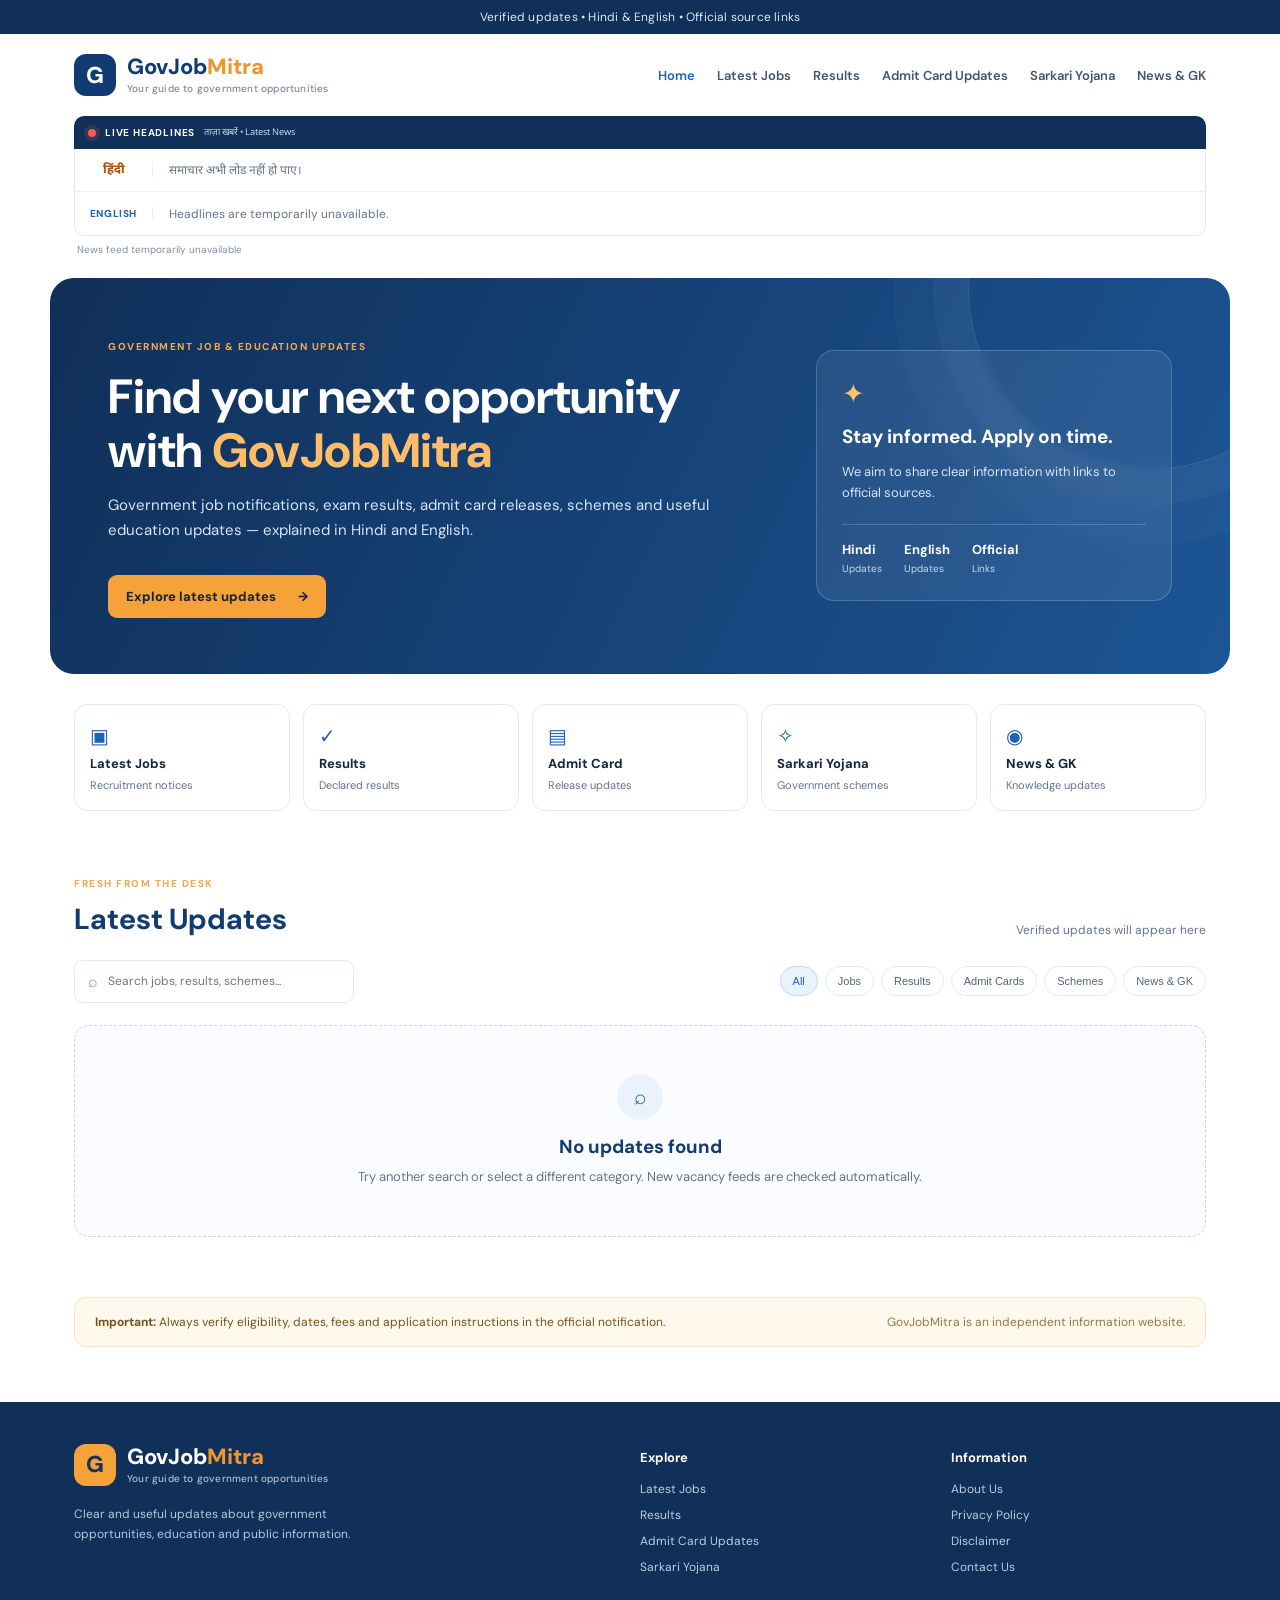
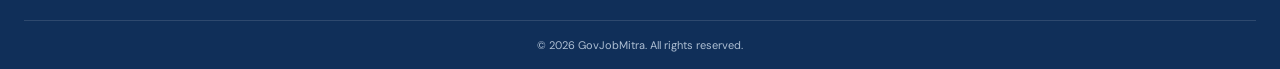
==== commit c14176fd: "Restore curated homepage placeholder pending approval workflow" ====
--- a/index.html
+++ b/index.html
@@ -81,7 +81,7 @@
     </section>
 
     <section class="content-section" id="latest">
-      <div class="section-heading"><div><span class="eyebrow">FRESH FROM THE DESK</span><h2>Latest Updates</h2></div><span class="muted" id="feedStatus">Loading verified job and news updates…</span></div>
+      <div class="section-heading"><div><span class="eyebrow">FRESH FROM THE DESK</span><h2>Latest Updates</h2></div><span class="muted">Verified updates will appear here</span></div>
       <div class="filter-row">
         <label class="searchbox">⌕ <input id="searchInput" type="search" placeholder="Search jobs, results, schemes..."></label>
         <div class="filters" id="filters">
@@ -94,7 +94,7 @@
         </div>
       </div>
       <div class="ad-slot" data-ad-position="home-feed" hidden aria-hidden="true"></div>
-      <div class="cards" id="articleGrid"><article class="empty-state"><div class="empty-icon">↻</div><h3>Updates are loading</h3><p>Latest recruitment and news updates are being fetched. Please wait…</p></article></div>
+      <div class="cards" id="articleGrid"><article class="empty-state"><div class="empty-icon">✎</div><h3>Approved updates will appear here</h3><p>Only vacancies reviewed and approved by the admin will be published on GovJobMitra.</p></article></div>
     </section>
 
     <div class="ad-slot" data-ad-position="home-bottom" hidden aria-hidden="true"></div>
--- a/assets/style.css
+++ b/assets/style.css
@@ -31,3 +31,16 @@
 .back-home{color:var(--blue);text-decoration:none;font-weight:700;font-size:13px}.news-detail-wrap{max-width:1080px;margin:24px auto 60px;padding:0 24px}.news-breadcrumb{font-size:12px;color:var(--muted);margin-bottom:18px}.news-breadcrumb a{color:var(--blue);text-decoration:none}.news-detail{border:1px solid var(--line);border-radius:18px;padding:34px;background:#fff;box-shadow:0 10px 30px #183b6408}.news-category{display:inline-block;color:#a85b09;background:#fff4e5;border-radius:30px;padding:6px 10px;font-size:10px;font-weight:800;letter-spacing:.4px}.news-detail h1{font-size:clamp(25px,4vw,38px);line-height:1.3;color:var(--navy);margin:16px 0 10px}.news-meta{font-size:12px;color:var(--muted)}.news-summary{font-size:16px;line-height:1.8;color:#43536a;margin:25px 0}.news-note{background:#f3f7fc;border-left:3px solid var(--blue);padding:14px 16px;color:#53657b;font-size:12px;line-height:1.7;margin:20px 0}.related-news{margin-top:42px}.related-grid{display:grid;grid-template-columns:repeat(3,1fr);gap:14px}.related-card{display:block;padding:18px;border:1px solid var(--line);border-radius:13px;text-decoration:none;color:var(--ink);transition:.2s}.related-card:hover{border-color:#9dbce2;transform:translateY(-2px)}.related-card h3{font-size:15px;line-height:1.5;color:var(--navy);margin:12px 0}.related-card small{font-size:11px;color:var(--muted)}@media(max-width:700px){.news-detail-wrap{padding:0 16px}.news-detail{padding:22px}.related-grid{grid-template-columns:1fr}}
 
 .news-section-title{font-size:19px;color:var(--navy);margin:24px 0 10px}.news-source-line{font-size:12px;color:var(--muted);margin-top:24px}.news-source-line a{color:var(--blue);font-weight:700;text-decoration:none}.news-source-line a:hover{text-decoration:underline}
+
+
+/* Live latest update cards */
+.update-card{border:1px solid var(--line);border-radius:14px;padding:18px;background:#fff;display:flex;flex-direction:column;min-height:220px;transition:.2s}
+.update-card:hover{border-color:#b7cce5;box-shadow:0 8px 24px #183b640d;transform:translateY(-2px)}
+.update-card-top,.update-card-bottom{display:flex;justify-content:space-between;align-items:center;gap:10px}
+.update-tag{font-size:10px;font-weight:800;color:#1f63b5;background:#eaf2fc;border-radius:30px;padding:6px 9px}
+.update-date,.update-card-bottom{font-size:10px;color:var(--muted)}
+.update-card h3{font-size:15px;line-height:1.5;color:var(--navy);margin:14px 0 8px}
+.update-card p{font-size:12px;line-height:1.65;color:#64748b;margin:0 0 16px}
+.update-card-bottom{margin-top:auto;padding-top:12px;border-top:1px solid #edf1f6}
+.update-card-bottom a{color:var(--blue);font-weight:800;text-decoration:none;white-space:nowrap}
+.update-card-bottom a:hover{text-decoration:underline}
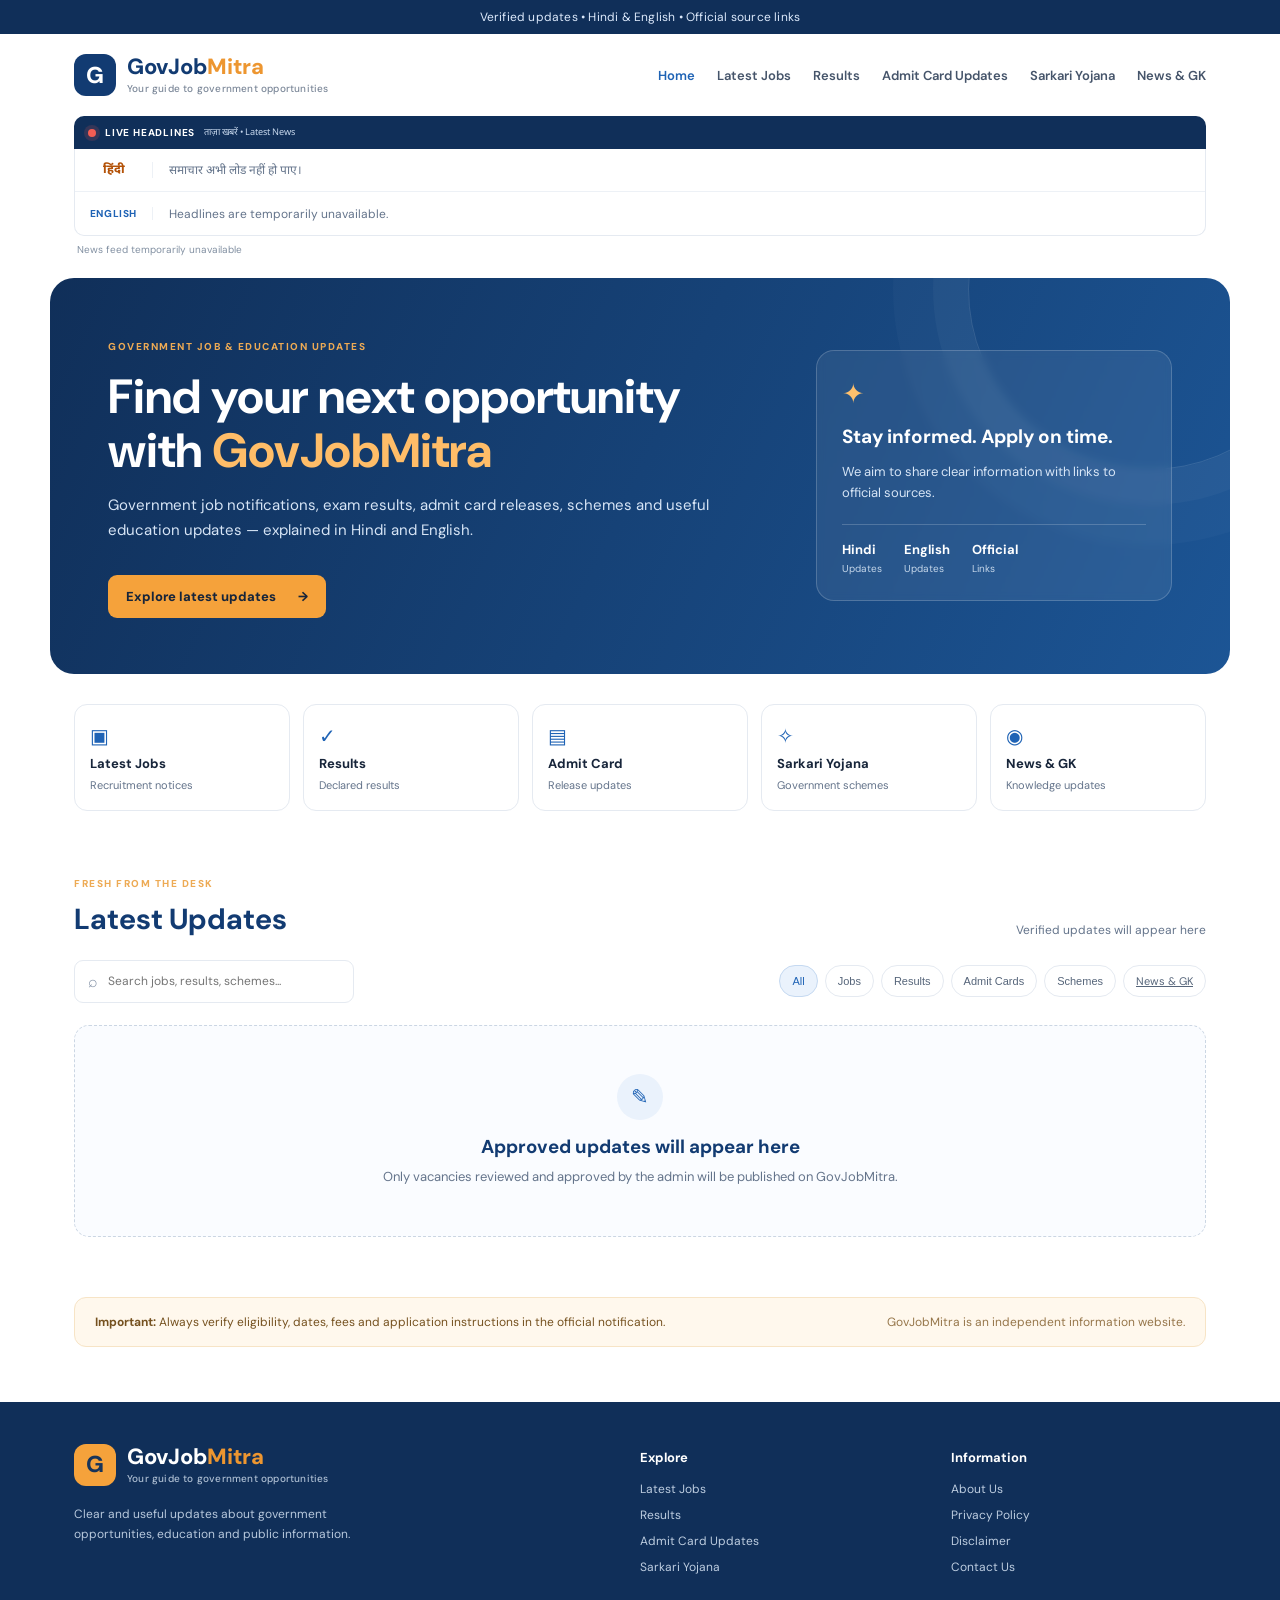
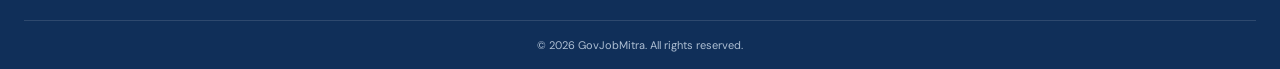
==== commit a2581186: "Link News and GK navigation to full news page" ====
--- a/index.html
+++ b/index.html
@@ -43,7 +43,7 @@
       <a href="#results">Results</a>
       <a href="#admit-cards">Admit Card Updates</a>
       <a href="#schemes">Sarkari Yojana</a>
-      <a href="#news">News & GK</a>
+      <a href="news-feed.html">News & GK</a>
     </nav>
   </header>
   <section class="news-ticker" aria-label="Latest Hindi and English news headlines">
@@ -77,7 +77,7 @@
       <a href="#results"><span>✓</span><b>Results</b><small>Declared results</small></a>
       <a href="#admit-cards"><span>▤</span><b>Admit Card</b><small>Release updates</small></a>
       <a href="#schemes"><span>✧</span><b>Sarkari Yojana</b><small>Government schemes</small></a>
-      <a href="#news"><span>◉</span><b>News & GK</b><small>Knowledge updates</small></a>
+      <a href="news-feed.html"><span>◉</span><b>News & GK</b><small>Knowledge updates</small></a>
     </section>
 
     <section class="content-section" id="latest">
@@ -90,7 +90,7 @@
           <button class="filter" data-filter="Results">Results</button>
           <button class="filter" data-filter="Admit Card">Admit Cards</button>
           <button class="filter" data-filter="Schemes">Schemes</button>
-          <button class="filter" data-filter="News & GK">News & GK</button>
+          <a class="filter" href="news-feed.html">News & GK</a>
         </div>
       </div>
       <div class="ad-slot" data-ad-position="home-feed" hidden aria-hidden="true"></div>
--- a/assets/style.css
+++ b/assets/style.css
@@ -31,16 +31,3 @@
 .back-home{color:var(--blue);text-decoration:none;font-weight:700;font-size:13px}.news-detail-wrap{max-width:1080px;margin:24px auto 60px;padding:0 24px}.news-breadcrumb{font-size:12px;color:var(--muted);margin-bottom:18px}.news-breadcrumb a{color:var(--blue);text-decoration:none}.news-detail{border:1px solid var(--line);border-radius:18px;padding:34px;background:#fff;box-shadow:0 10px 30px #183b6408}.news-category{display:inline-block;color:#a85b09;background:#fff4e5;border-radius:30px;padding:6px 10px;font-size:10px;font-weight:800;letter-spacing:.4px}.news-detail h1{font-size:clamp(25px,4vw,38px);line-height:1.3;color:var(--navy);margin:16px 0 10px}.news-meta{font-size:12px;color:var(--muted)}.news-summary{font-size:16px;line-height:1.8;color:#43536a;margin:25px 0}.news-note{background:#f3f7fc;border-left:3px solid var(--blue);padding:14px 16px;color:#53657b;font-size:12px;line-height:1.7;margin:20px 0}.related-news{margin-top:42px}.related-grid{display:grid;grid-template-columns:repeat(3,1fr);gap:14px}.related-card{display:block;padding:18px;border:1px solid var(--line);border-radius:13px;text-decoration:none;color:var(--ink);transition:.2s}.related-card:hover{border-color:#9dbce2;transform:translateY(-2px)}.related-card h3{font-size:15px;line-height:1.5;color:var(--navy);margin:12px 0}.related-card small{font-size:11px;color:var(--muted)}@media(max-width:700px){.news-detail-wrap{padding:0 16px}.news-detail{padding:22px}.related-grid{grid-template-columns:1fr}}
 
 .news-section-title{font-size:19px;color:var(--navy);margin:24px 0 10px}.news-source-line{font-size:12px;color:var(--muted);margin-top:24px}.news-source-line a{color:var(--blue);font-weight:700;text-decoration:none}.news-source-line a:hover{text-decoration:underline}
-
-
-/* Live latest update cards */
-.update-card{border:1px solid var(--line);border-radius:14px;padding:18px;background:#fff;display:flex;flex-direction:column;min-height:220px;transition:.2s}
-.update-card:hover{border-color:#b7cce5;box-shadow:0 8px 24px #183b640d;transform:translateY(-2px)}
-.update-card-top,.update-card-bottom{display:flex;justify-content:space-between;align-items:center;gap:10px}
-.update-tag{font-size:10px;font-weight:800;color:#1f63b5;background:#eaf2fc;border-radius:30px;padding:6px 9px}
-.update-date,.update-card-bottom{font-size:10px;color:var(--muted)}
-.update-card h3{font-size:15px;line-height:1.5;color:var(--navy);margin:14px 0 8px}
-.update-card p{font-size:12px;line-height:1.65;color:#64748b;margin:0 0 16px}
-.update-card-bottom{margin-top:auto;padding-top:12px;border-top:1px solid #edf1f6}
-.update-card-bottom a{color:var(--blue);font-weight:800;text-decoration:none;white-space:nowrap}
-.update-card-bottom a:hover{text-decoration:underline}
